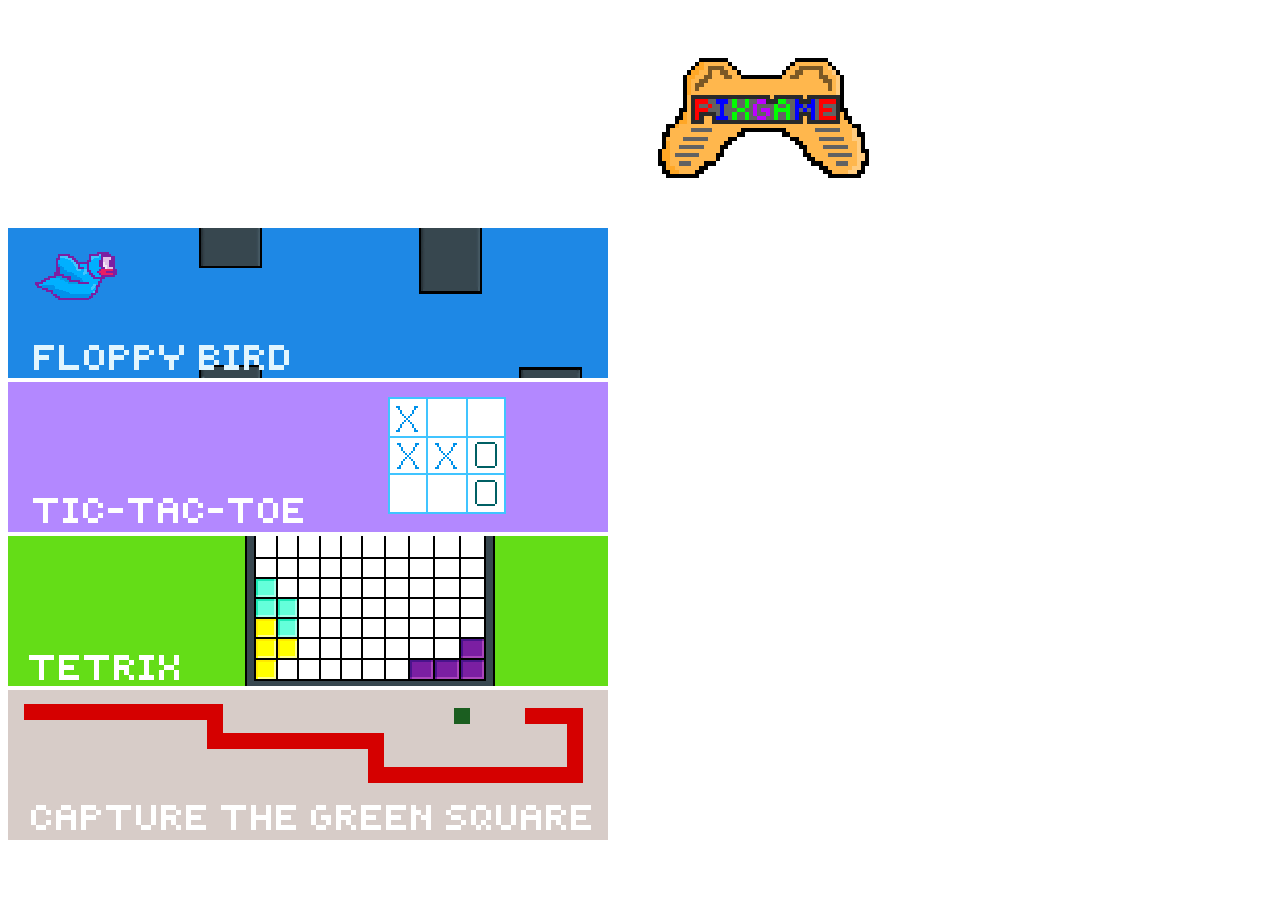
==== index.html @ 97285acc "Rename a.html to index.html" ====
<!DOCTYPE html>
<html>
<head>
    <title>Pixgame</title>
</head>
<body>
    <link type="stylesheet" href="b.css">
    <img src="logo11.png" alt="logo" height="120" style="vertical-align:middle;margin:50px 650px; image-rendering: pixelated;">
   <div class="pile"> 
    <a href="floppy_bird/index.html"><img src="pile1.png";></a>
   </div>
   <div class="tic"> 
    <a href="tictactoe/index.html"><img src="tic.png" ;></a>
   </div>
   <div class="bl"> 
    <a href="tetris/index.html"><img src="tetrix.png" ;></a>
   </div>
   <div class="bl"> 
    <a href="Capture the green square/Tues Fest.html"><img src="sh.png" ;></a>
   </div>
</body>
</html>
---- b.css ----
div.pile{

    border-style: round;
    border-width: 5px 20px;
}
div.tic{

    border-style: round;
    border-width: 5px 20px;
}

div.pile{

    border-style: round;
    border-width: 5px 20px;
}

div.pile{

    border-style: round;
    border-width: 5px 20px;
}
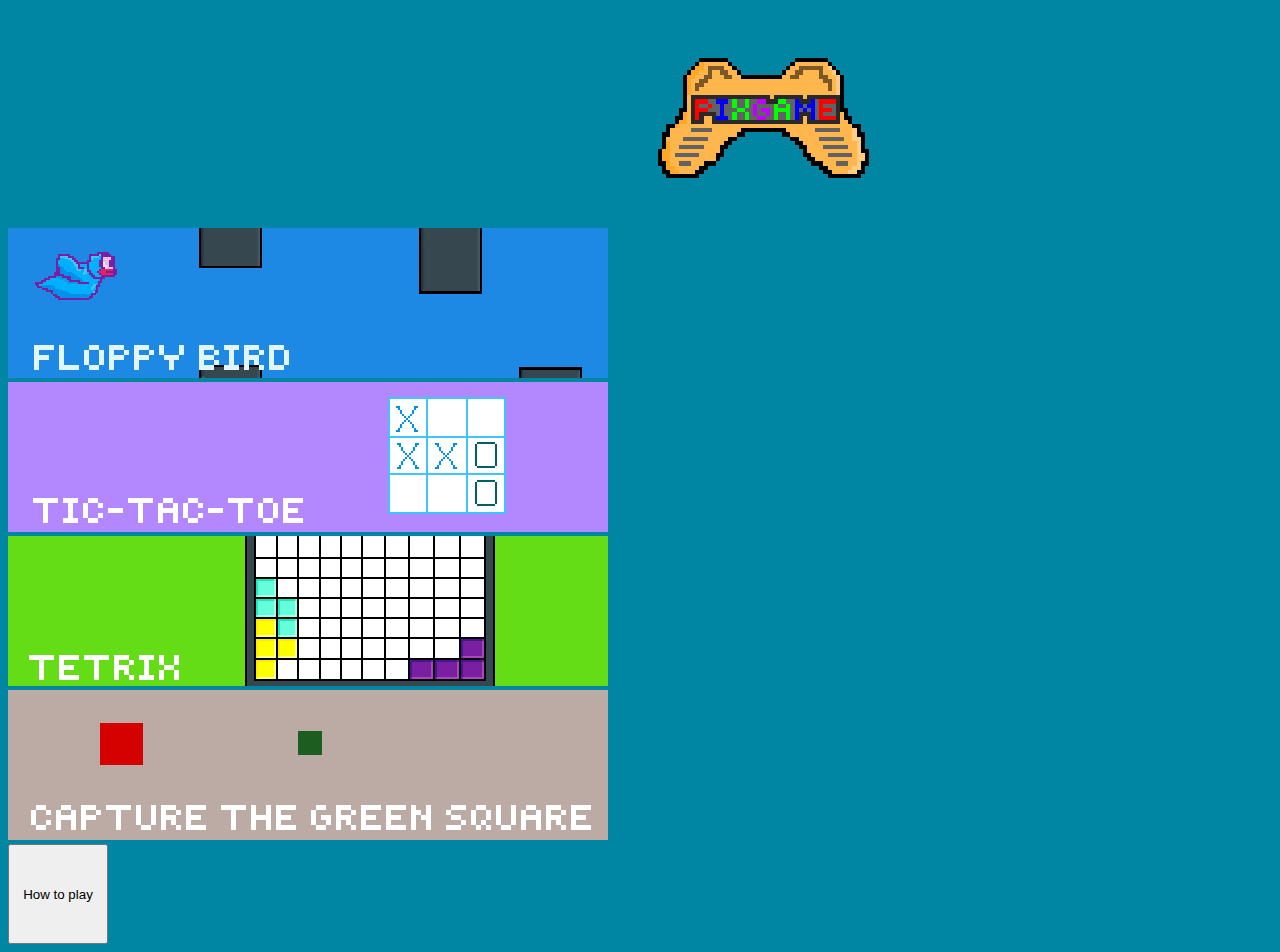
==== commit f0f8f023: "modified HOW TO PLAY page and added button for it" ====
--- a/index.html
+++ b/index.html
@@ -3,7 +3,7 @@
 <head>
     <title>Pixgame</title>
 </head>
-<body>
+<body bgcolor="#0086a3">
     <link type="stylesheet" href="b.css">
     <img src="logo11.png" alt="logo" height="120" style="vertical-align:middle;margin:50px 650px; image-rendering: pixelated;">
    <div class="pile"> 
@@ -16,7 +16,8 @@
     <a href="tetris/index.html"><img src="tetrix.png" ;></a>
    </div>
    <div class="bl"> 
-    <a href="Capture the green square/Tues Fest.html"><img src="sh.png" ;></a>
+    <a href="Capture_the_green_square/Tues_Fest.html"><img src="sh.png" ;></a>
    </div>
+   <button style="height: 100px; width: 100px;" onclick="location.href='a.html';">How to play</button>
 </body>
 </html>
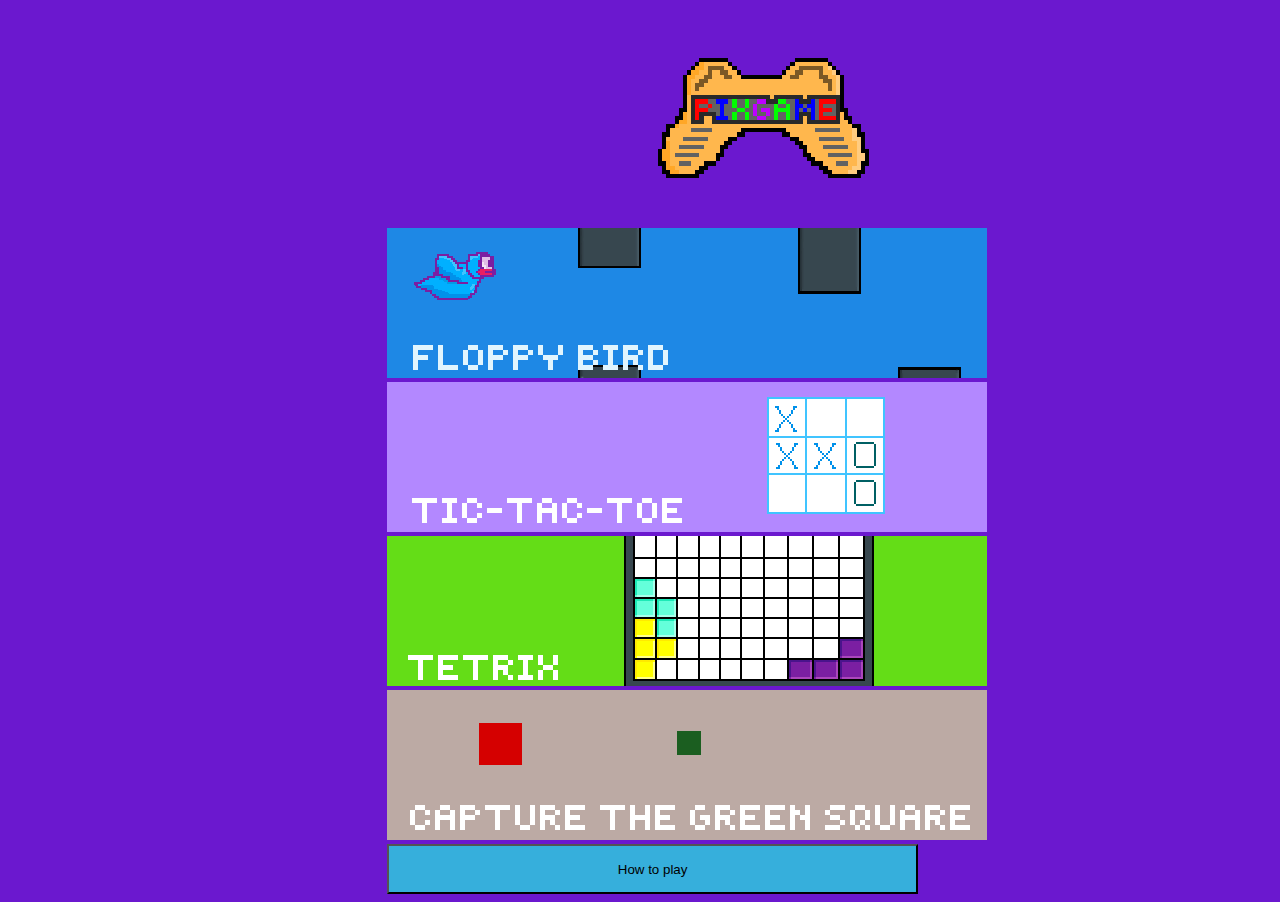
==== commit 4b16cb30: "fixed page moving and style" ====
--- a/index.html
+++ b/index.html
@@ -3,21 +3,21 @@
 <head>
     <title>Pixgame</title>
 </head>
-<body bgcolor="#0086a3">
+<body style="background-color: #6b18cf;">
     <link type="stylesheet" href="b.css">
     <img src="logo11.png" alt="logo" height="120" style="vertical-align:middle;margin:50px 650px; image-rendering: pixelated;">
    <div class="pile"> 
-    <a href="floppy_bird/index.html"><img src="pile1.png";></a>
+    <a style="width: 40%; margin-left: 30%; margin-right: 30%;" href="floppy_bird/index.html"><img src="pile1.png";></a>
    </div>
    <div class="tic"> 
-    <a href="tictactoe/index.html"><img src="tic.png" ;></a>
+    <a style="width: 40%; margin-left: 30%; margin-right: 30%;" href="tictactoe/index.html"><img src="tic.png" ;></a>
    </div>
    <div class="bl"> 
-    <a href="tetris/index.html"><img src="tetrix.png" ;></a>
+    <a style="width: 40%; margin-left: 30%; margin-right: 30%;" href="tetris/index.html"><img src="tetrix.png" ;></a>
    </div>
    <div class="bl"> 
-    <a href="Capture_the_green_square/Tues_Fest.html"><img src="sh.png" ;></a>
+    <a style="width: 40%; margin-left: 30%; margin-right: 30%;" href="Capture_the_green_square/Tues_Fest.html"><img src="sh.png" ;></a>
    </div>
-   <button style="height: 100px; width: 100px;" onclick="location.href='a.html';">How to play</button>
+   <button style="width: 42%; height: 50px; margin-left: 30%; margin-right: 30%; background-color: #29d6dfca;" onclick="location.href='a.html';">How to play</button>
 </body>
 </html>
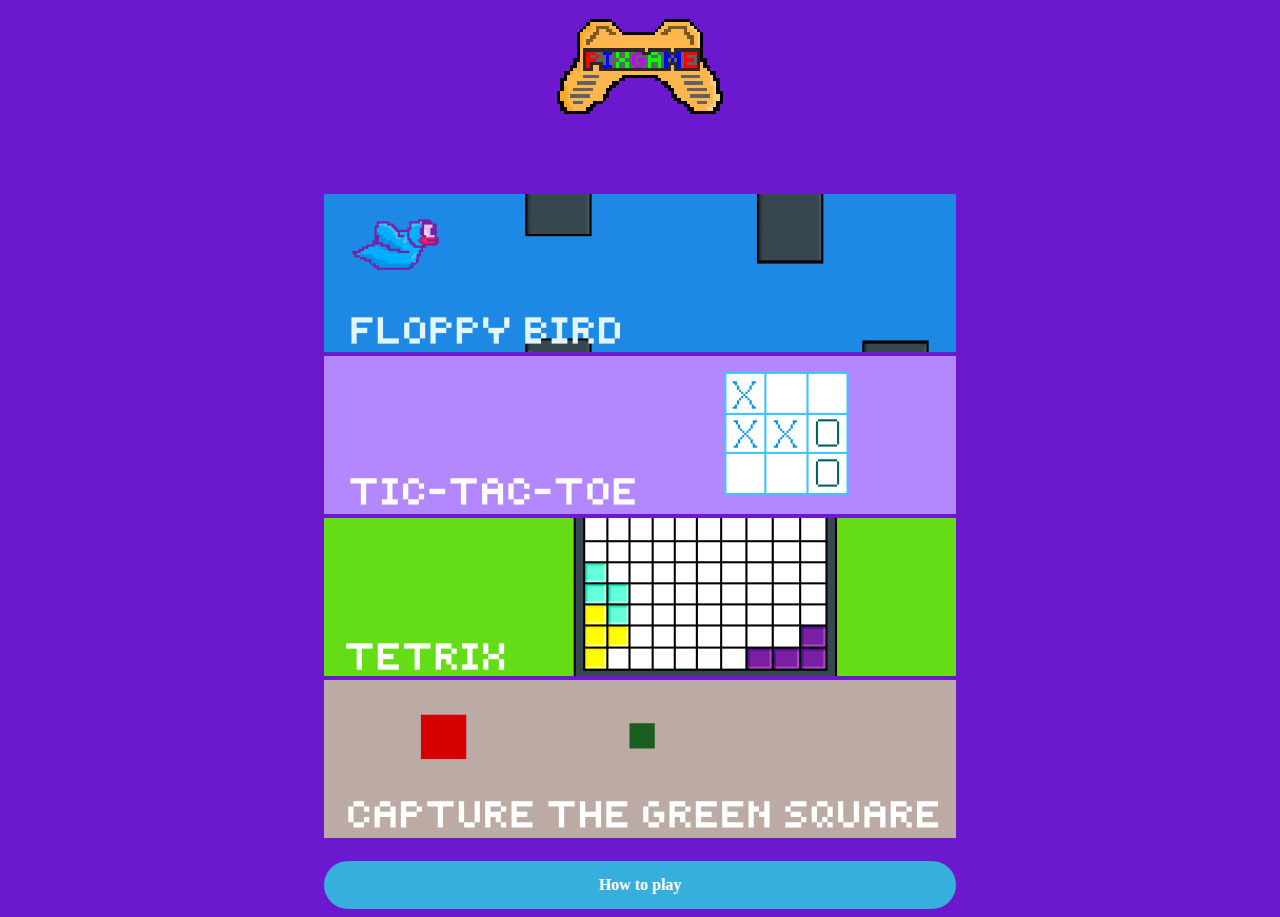
==== commit 894fee11: "ACTUALLY fixed styling on front page" ====
--- a/index.html
+++ b/index.html
@@ -2,22 +2,30 @@
 <html>
 <head>
     <title>Pixgame</title>
+    <link rel="stylesheet" href="b.css">
 </head>
-<body style="background-color: #6b18cf;">
-    <link type="stylesheet" href="b.css">
-    <img src="logo11.png" alt="logo" height="120" style="vertical-align:middle;margin:50px 650px; image-rendering: pixelated;">
-   <div class="pile"> 
-    <a style="width: 40%; margin-left: 30%; margin-right: 30%;" href="floppy_bird/index.html"><img src="pile1.png";></a>
-   </div>
-   <div class="tic"> 
-    <a style="width: 40%; margin-left: 30%; margin-right: 30%;" href="tictactoe/index.html"><img src="tic.png" ;></a>
-   </div>
-   <div class="bl"> 
-    <a style="width: 40%; margin-left: 30%; margin-right: 30%;" href="tetris/index.html"><img src="tetrix.png" ;></a>
-   </div>
-   <div class="bl"> 
-    <a style="width: 40%; margin-left: 30%; margin-right: 30%;" href="Capture_the_green_square/Tues_Fest.html"><img src="sh.png" ;></a>
-   </div>
-   <button style="width: 42%; height: 50px; margin-left: 30%; margin-right: 30%; background-color: #29d6dfca;" onclick="location.href='a.html';">How to play</button>
+<body>
+    <center>
+        <div class="logo_div">
+            <img src="logo11.png" class="logo">
+        </div>
+        <div class="MainPart">
+            <div class="block"> 
+                <a href="floppy_bird/index.html"><img src="pile1.png"></a>
+            </div>
+            <div class="block"> 
+                <a href="tictactoe/index.html"><img src="tic.png"></a>
+            </div>
+            <div class="block"> 
+                <a href="tetris/index.html"><img src="tetrix.png"></a>
+            </div>
+            <div class="block"> 
+                <a href="Capture_the_green_square/Tues_Fest.html"><img src="sh.png"></a>
+            </div>
+        </div>
+        <div class="theDIV">
+            <a class="HowToPlay" src ='a.html'><p><b>How to play</b></p></a>
+        </div>
+    </center>
 </body>
-</html>
+</html>--- a/b.css
+++ b/b.css
@@ -0,0 +1,57 @@
+img{
+    width: 50%;
+}
+
+p{
+    font-family: Lucida Console;
+}
+
+body {
+    background-color: #6b18cf;
+    overflow-x: hidden;
+
+}
+
+.HowToPlay{
+    margin-left: auto;
+    margin-right: auto;
+    color: white;
+}
+
+.HowToPlay a{
+    text-decoration: none;
+    color: unset;
+}
+
+.MainPart{
+    
+    width: 100%;
+}
+
+.logo{
+    width: 13.2%;
+    image-rendering: pixelated;
+}
+
+.logo_div{
+    margin-top: 1.5%;
+    margin-bottom: 6%;
+}
+
+.theDIV{
+    display: flex;
+    justify-content: center;
+    align-items: center;
+    text-align: center;
+    margin-top: 1.5%;
+    margin-left: auto;
+    margin-right: auto;
+    border-radius: 25px;
+    background-color: #29d6dfca;
+    width: 50%;
+    height: 3em;
+}
+
+.theDIV:hover{
+    background-color: #135aacca;
+}
